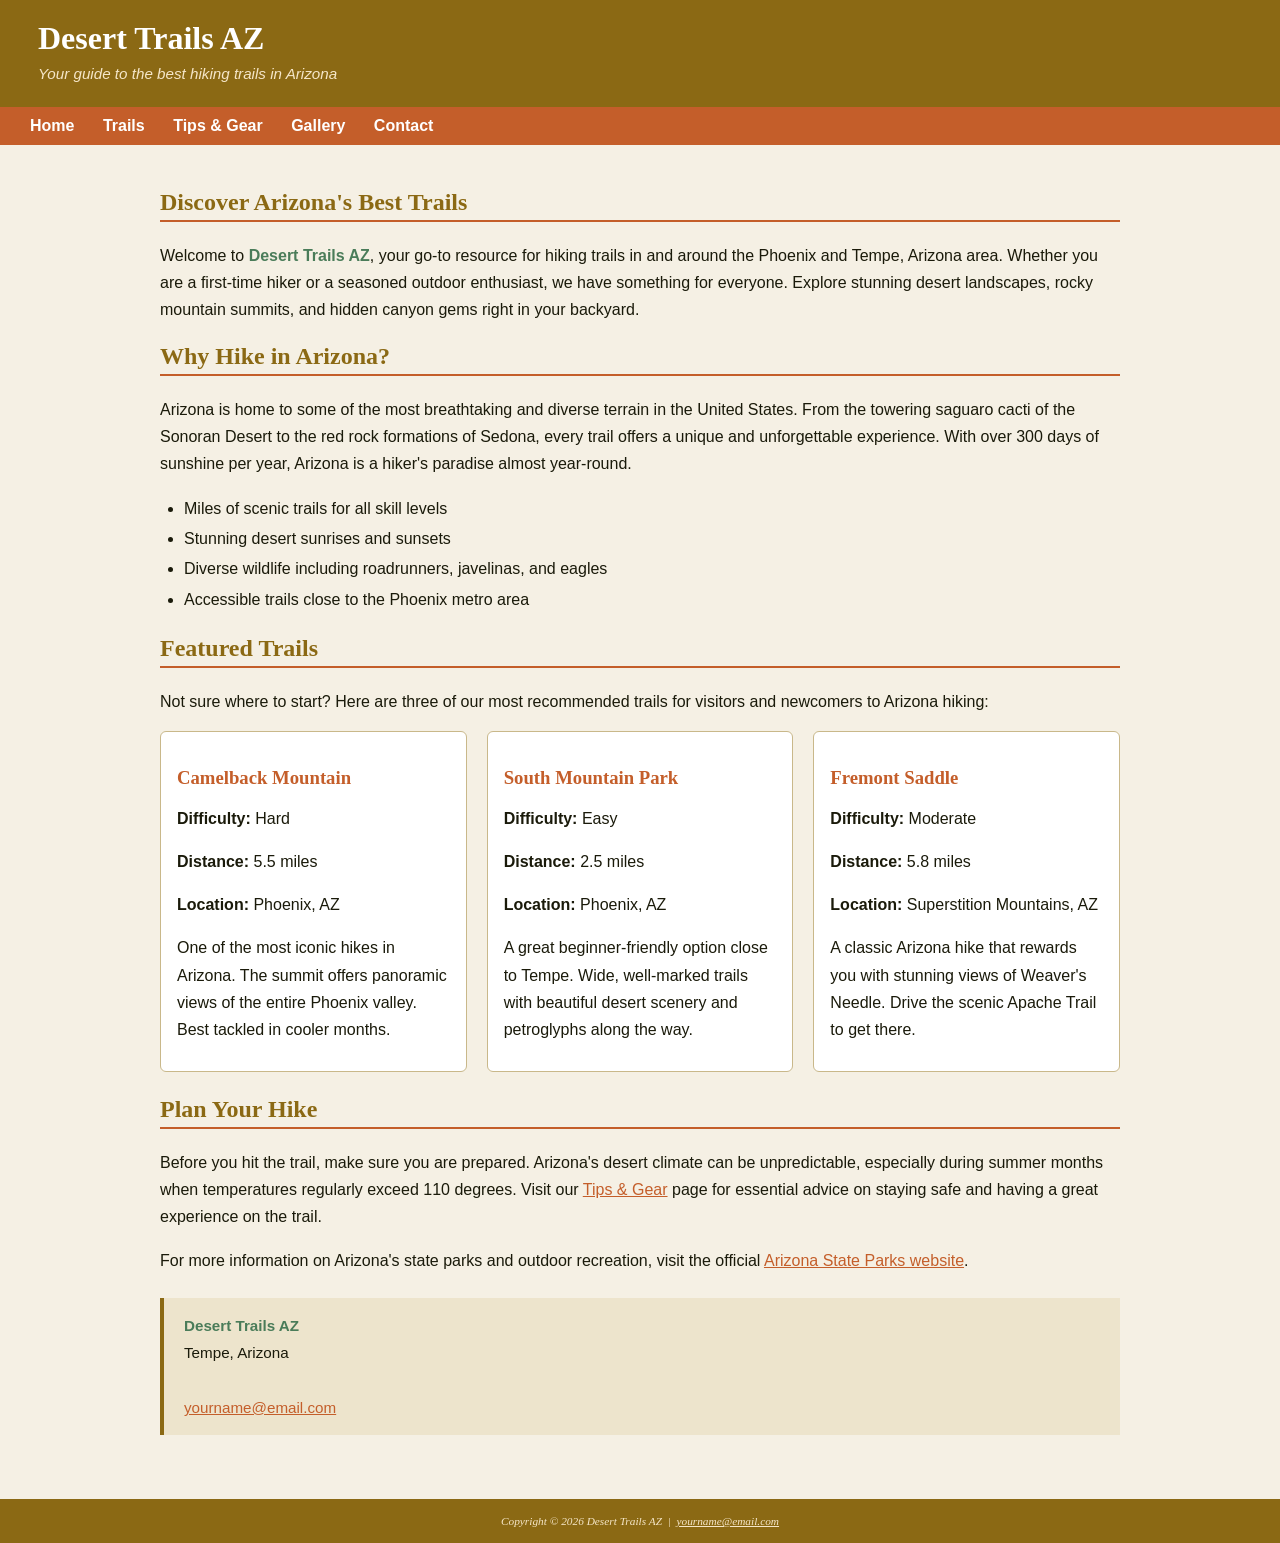
==== index.html @ 8ec22bab "Add files via upload" ====
<!DOCTYPE html>
<html lang="en">
<head>
  <meta charset="UTF-8">
  <meta name="viewport" content="width=device-width, initial-scale=1.0">
  <meta name="description" content="Desert Trails AZ - Your guide to the best hiking trails in Arizona">
  <meta name="author" content="Pranav Senthil">
  <title>Desert Trails AZ</title>
  <link rel="stylesheet" href="styles.css">
</head>
<body>
  <header>
    <h1>Desert Trails AZ</h1>
    <p class="tagline">Your guide to the best hiking trails in Arizona</p>
  </header>

  <nav>
    <a href="index.html">Home</a>
    <a href="trails.html">Trails</a>
    <a href="tips.html">Tips &amp; Gear</a>
    <a href="gallery.html">Gallery</a>
    <a href="contact.html">Contact</a>
  </nav>

  <main>
    <h2>Discover Arizona's Best Trails</h2>

    <p>Welcome to <span class="highlight">Desert Trails AZ</span>, your go-to resource for
    hiking trails in and around the Phoenix and Tempe, Arizona area. Whether you are a
    first-time hiker or a seasoned outdoor enthusiast, we have something for everyone.
    Explore stunning desert landscapes, rocky mountain summits, and hidden canyon gems
    right in your backyard.</p>

    <h2>Why Hike in Arizona?</h2>

    <p>Arizona is home to some of the most breathtaking and diverse terrain in the
    United States. From the towering saguaro cacti of the Sonoran Desert to the red rock
    formations of Sedona, every trail offers a unique and unforgettable experience.
    With over 300 days of sunshine per year, Arizona is a hiker's paradise almost
    year-round.</p>

    <ul>
      <li>Miles of scenic trails for all skill levels</li>
      <li>Stunning desert sunrises and sunsets</li>
      <li>Diverse wildlife including roadrunners, javelinas, and eagles</li>
      <li>Accessible trails close to the Phoenix metro area</li>
    </ul>

    <h2>Featured Trails</h2>

    <p>Not sure where to start? Here are three of our most recommended trails for
    visitors and newcomers to Arizona hiking:</p>

    <div class="trail-cards">

      <div class="card">
        <h3>Camelback Mountain</h3>
        <p><strong>Difficulty:</strong> Hard</p>
        <p><strong>Distance:</strong> 5.5 miles</p>
        <p><strong>Location:</strong> Phoenix, AZ</p>
        <p>One of the most iconic hikes in Arizona. The summit offers panoramic
        views of the entire Phoenix valley. Best tackled in cooler months.</p>
      </div>

      <div class="card">
        <h3>South Mountain Park</h3>
        <p><strong>Difficulty:</strong> Easy</p>
        <p><strong>Distance:</strong> 2.5 miles</p>
        <p><strong>Location:</strong> Phoenix, AZ</p>
        <p>A great beginner-friendly option close to Tempe. Wide, well-marked
        trails with beautiful desert scenery and petroglyphs along the way.</p>
      </div>

      <div class="card">
        <h3>Fremont Saddle</h3>
        <p><strong>Difficulty:</strong> Moderate</p>
        <p><strong>Distance:</strong> 5.8 miles</p>
        <p><strong>Location:</strong> Superstition Mountains, AZ</p>
        <p>A classic Arizona hike that rewards you with stunning views of
        Weaver's Needle. Drive the scenic Apache Trail to get there.</p>
      </div>

    </div>

    <h2>Plan Your Hike</h2>

    <p>Before you hit the trail, make sure you are prepared. Arizona's desert
    climate can be unpredictable, especially during summer months when temperatures
    regularly exceed 110 degrees. Visit our
    <a href="tips.html">Tips &amp; Gear</a> page for essential advice on staying
    safe and having a great experience on the trail.</p>

    <p>For more information on Arizona's state parks and outdoor recreation,
    visit the official
    <a href="https://azstateparks.com" target="_blank">Arizona State Parks website</a>.</p>

    <div id="contact-info">
      <span class="highlight">Desert Trails AZ</span><br>
      Tempe, Arizona<br>
      <br>
      <a href="mailto:psenthi3@asu.edu">yourname@email.com</a>
    </div>

  </main>

  <footer>
    <small><em>Copyright &copy; 2026 Desert Trails AZ &nbsp;|&nbsp;
    <a href="mailto:psenthi3@asu.edu">yourname@email.com</a></em></small>
  </footer>
</body>
</html>
---- styles.css ----
/* Desert Trails AZ - External Stylesheet */

:root {
  --text: #1a1a0a;
  --background: #f5f0e4;
  --primary: #8B6914;
  --secondary: #4a7c59;
  --accent: #c45e2a;
}

/* BODY */
body {
  background-color: var(--background);
  color: var(--text);
  font-family: Arial, Helvetica, sans-serif;
  margin: 0;
  padding: 0;
}

/* HEADER */
header {
  background-color: var(--primary);
  color: #ffffff;
  padding: 20px 30px;
  text-indent: 0.5em;
}

header h1 {
  margin: 0;
  font-family: Georgia, "Times New Roman", serif;
  font-size: 2em;
}

/* TAGLINE */
.tagline {
  font-style: italic;
  font-size: 0.95em;
  color: #f5e6c8;
  margin: 4px 0 0 0;
}

/* NAV */
nav {
  background-color: var(--accent);
  padding: 10px 30px;
  font-weight: bold;
}

nav a {
  color: #ffffff;
  text-decoration: none;
  margin-right: 24px;
  font-size: 1em;
}

nav a:hover {
  text-decoration: underline;
}

/* MAIN */
main {
  padding: 24px 40px;
  max-width: 960px;
  margin: 0 auto;
}

/* HEADINGS */
h2 {
  color: var(--primary);
  font-family: Georgia, "Times New Roman", serif;
  border-bottom: 2px solid var(--accent);
  padding-bottom: 4px;
}

h3 {
  color: var(--accent);
  font-family: Georgia, "Times New Roman", serif;
  margin-bottom: 6px;
}

/* PARAGRAPHS */
p {
  line-height: 1.7;
  margin-bottom: 12px;
}

/* UNORDERED LIST */
ul {
  line-height: 1.9;
  margin-bottom: 16px;
  padding-left: 24px;
}

/* HIGHLIGHT SPAN CLASS */
.highlight {
  color: var(--secondary);
  font-weight: bold;
}

/* TRAIL CARDS */
.trail-cards {
  display: flex;
  gap: 20px;
  flex-wrap: wrap;
  margin: 16px 0 24px 0;
}

.card {
  background-color: #ffffff;
  border: 1px solid #c9b88a;
  border-radius: 6px;
  padding: 16px;
  flex: 1;
  min-width: 200px;
}

/* CONTACT INFO DIV */
#contact-info {
  background-color: #ede4cc;
  border-left: 4px solid var(--primary);
  padding: 14px 20px;
  margin-top: 24px;
  font-size: 0.95em;
  line-height: 1.8;
}

/* LINKS */
a {
  color: var(--accent);
}

a:hover {
  color: var(--primary);
}

/* FOOTER */
footer {
  background-color: var(--primary);
  color: #f5e6c8;
  text-align: center;
  padding: 14px;
  font-size: 0.85em;
  font-style: italic;
  font-family: Georgia, "Times New Roman", serif;
  margin-top: 40px;
}

footer a {
  color: #f5e6c8;
}
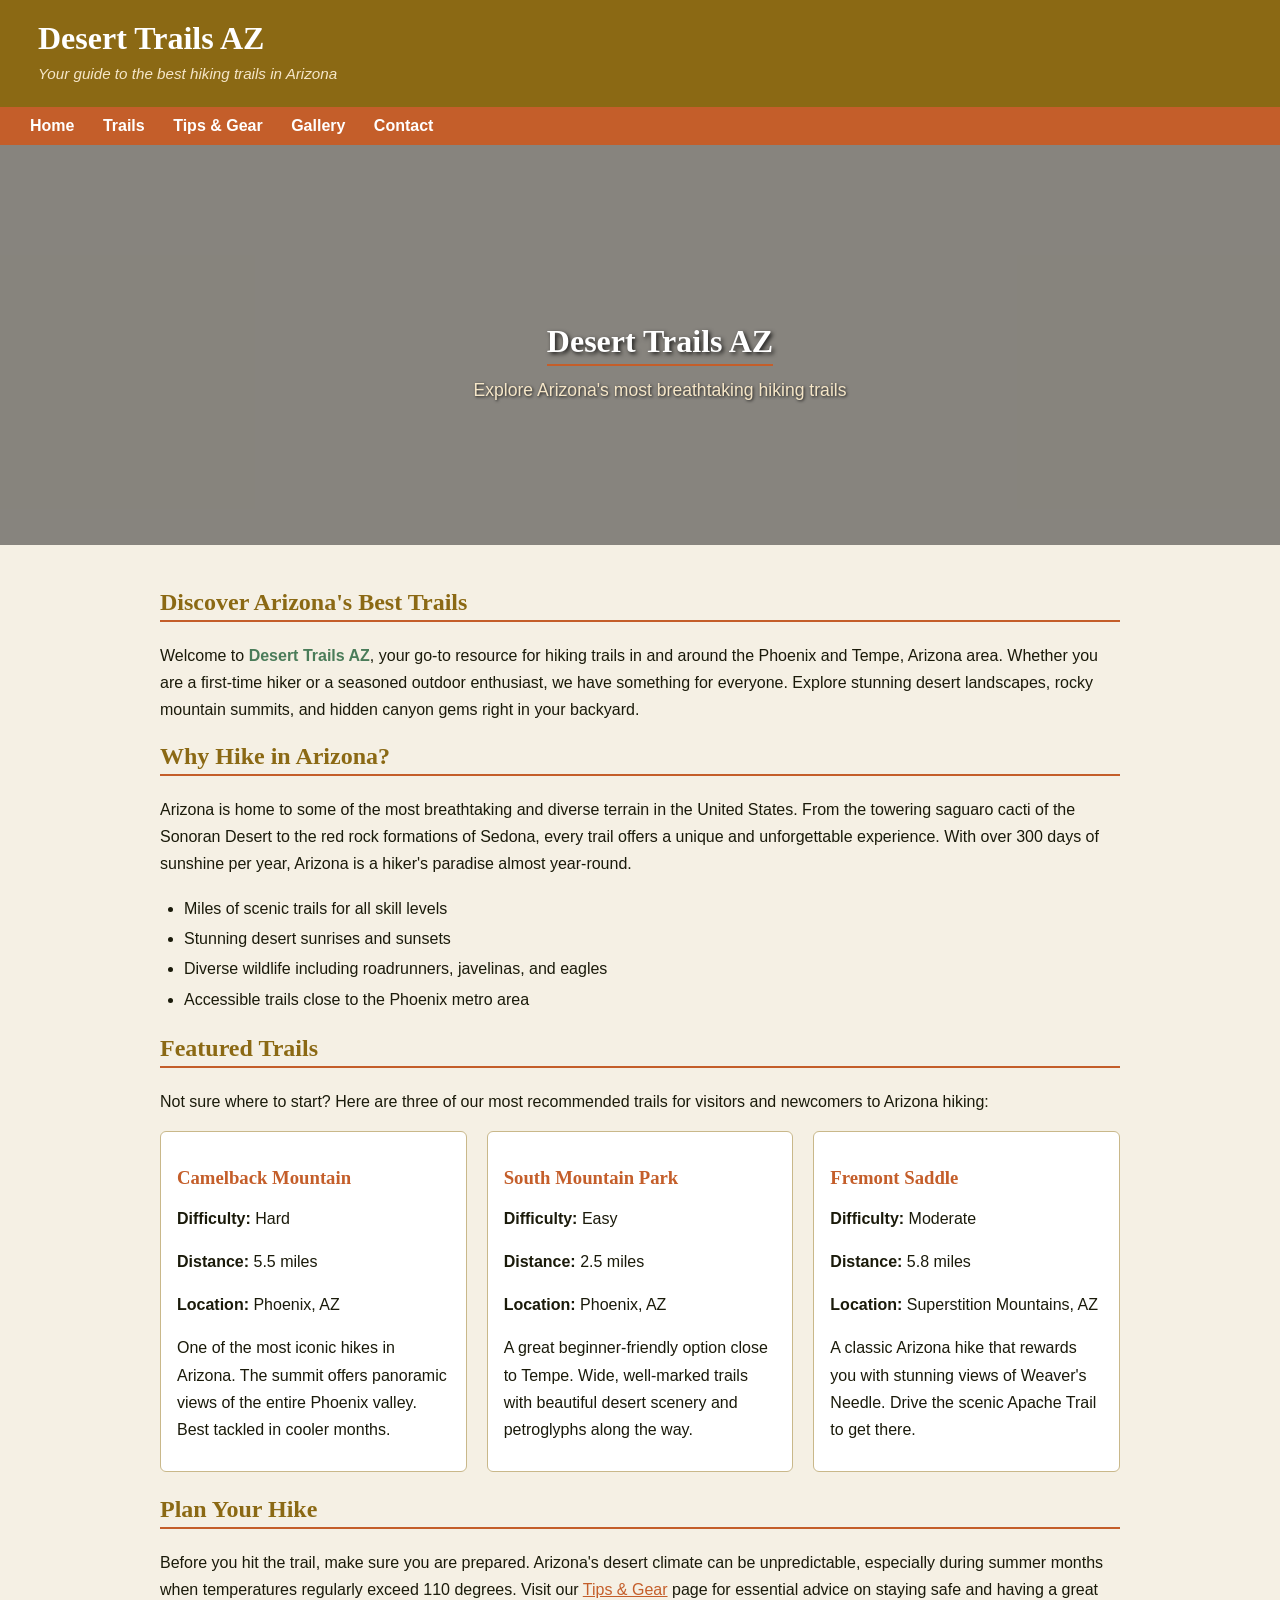
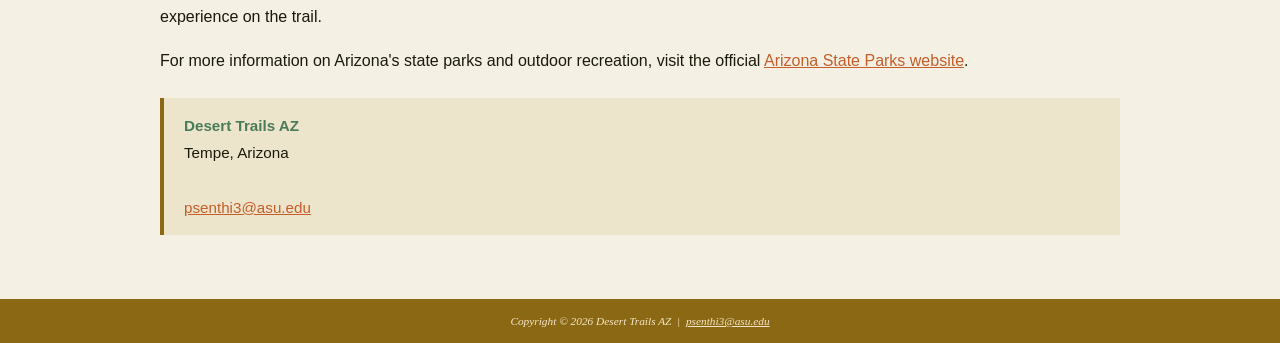
==== commit 1fc85d86: "Add files via upload" ====
--- a/index.html
+++ b/index.html
@@ -21,6 +21,18 @@
     <a href="gallery.html">Gallery</a>
     <a href="contact.html">Contact</a>
   </nav>
+
+  <!-- VIDEO HERO SECTION -->
+  <div class="video-hero">
+    <video autoplay loop muted playsinline>
+      <source src="65934-516532058_medium.mp4" type="video/mp4">
+      Your browser does not support the video tag.
+    </video>
+    <div class="video-overlay">
+      <h2 class="video-title">Desert Trails AZ</h2>
+      <p class="video-subtitle">Explore Arizona's most breathtaking hiking trails</p>
+    </div>
+  </div>
 
   <main>
     <h2>Discover Arizona's Best Trails</h2>
@@ -98,14 +110,14 @@
       <span class="highlight">Desert Trails AZ</span><br>
       Tempe, Arizona<br>
       <br>
-      <a href="mailto:psenthi3@asu.edu">yourname@email.com</a>
+      <a href="mailto:psenthi3@asu.edu">psenthi3@asu.edu</a>
     </div>
 
   </main>
 
   <footer>
     <small><em>Copyright &copy; 2026 Desert Trails AZ &nbsp;|&nbsp;
-    <a href="mailto:psenthi3@asu.edu">yourname@email.com</a></em></small>
+    <a href="mailto:psenthi3@asu.edu">psenthi3@asu.edu</a></em></small>
   </footer>
 </body>
 </html>
--- a/styles.css
+++ b/styles.css
@@ -95,6 +95,120 @@
 .highlight {
   color: var(--secondary);
   font-weight: bold;
+}
+
+/* VIDEO CREDIT */
+.video-credit {
+  font-size: 0.85em;
+  color: #777;
+  margin-top: 4px;
+  margin-bottom: 24px;
+}
+
+/* IFRAME / YOUTUBE VIDEO */
+iframe {
+  display: block;
+  max-width: 100%;
+  margin: 16px 0 24px 0;
+  border: none;
+}
+
+/* VIDEO HERO */
+.video-hero {
+  position: relative;
+  width: 100%;
+  height: 400px;
+  overflow: hidden;
+}
+
+.video-hero video {
+  position: absolute;
+  top: 50%;
+  left: 50%;
+  transform: translate(-50%, -50%);
+  min-width: 100%;
+  min-height: 100%;
+  width: auto;
+  height: auto;
+  object-fit: cover;
+}
+
+.video-overlay {
+  position: absolute;
+  top: 0;
+  left: 0;
+  width: 100%;
+  height: 100%;
+  background-color: rgba(0, 0, 0, 0.45);
+  display: flex;
+  flex-direction: column;
+  align-items: center;
+  justify-content: center;
+  text-align: center;
+  padding: 20px;
+}
+
+.video-title {
+  color: #ffffff;
+  font-family: Georgia, "Times New Roman", serif;
+  font-size: 2em;
+  margin: 0 0 10px 0;
+  text-shadow: 2px 2px 4px rgba(0,0,0,0.8);
+}
+
+.video-subtitle {
+  color: #f5e6c8;
+  font-size: 1.1em;
+  margin: 0;
+  text-shadow: 1px 1px 3px rgba(0,0,0,0.8);
+}
+
+/* YOUTUBE VIDEO EMBED */
+.video-container {
+  margin: 16px 0;
+  max-width: 560px;
+}
+
+.video-container iframe {
+  width: 100%;
+  height: 315px;
+  border: none;
+}
+
+.video-credit {
+  font-size: 0.85em;
+  color: #777;
+  font-style: italic;
+  margin-top: 6px;
+}
+
+/* TABLE */
+table {
+  width: 100%;
+  border-collapse: collapse;
+  margin: 16px 0 24px 0;
+  font-family: Arial, Helvetica, sans-serif;
+}
+
+th {
+  background-color: var(--primary);
+  color: #ffffff;
+  padding: 10px 14px;
+  text-align: left;
+  font-family: Georgia, "Times New Roman", serif;
+}
+
+td {
+  padding: 10px 14px;
+  border-bottom: 1px solid #c9b88a;
+}
+
+tr:nth-of-type(odd) {
+  background-color: #ffffff;
+}
+
+tr:nth-of-type(even) {
+  background-color: #f0e8d5;
 }
 
 /* TRAIL CARDS */
